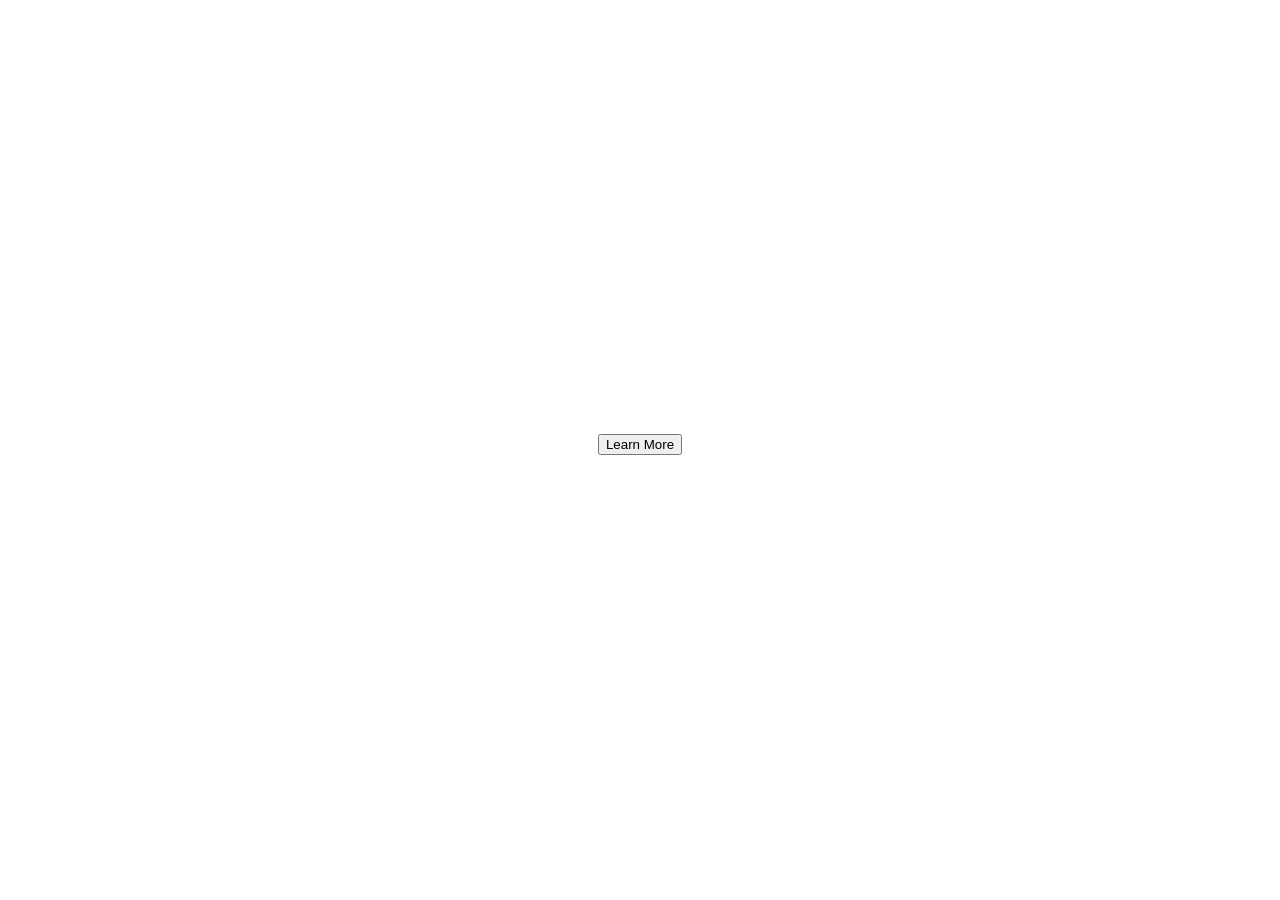
==== Section 1/index.html @ 3c34863b "added hero section" ====
<!DOCTYPE html>
<html lang="en">

<head>
    <meta charset="UTF-8">
    <meta name="viewport" content="width=device-width, initial-scale=1.0">
    <title>Document</title>

    <link href="https://fonts.googleapis.com/css?family=Roboto:100,100italic,300,300italic,regular,italic,500,500italic,700,700italic,900,900italic" rel="stylesheet" />

    <style>
        body{
            margin: 0;
        }

        header{
            background-image: url('https://pixewall.com/wp-content/uploads/2023/12/4k-Ultra-HD-Landscape-Wallpaper-scaled.jpg');
            color: white;
            height: 70vh;
            background-size: cover;
            text-align: center;
            padding-top: 300px;
            box-sizing: border-box;
        }

        .hero-title{
            margin: 0;
            font-family: Roboto;
        }

        .hero-subtitle{
            /* text-align: center; */
            font-family: Roboto;
        }

        .hero-btn{
            /* text-align: center; */
        }

    </style>

</head>

<body>

    <header>
        <h1 class="hero-title" style="text-align: center; font-size: 4rem;">Welcome to my site</h1>
        <h3 class="hero-subtitle">Lorem ipsum dolor sit amet consectetur adipisicing elit. Assumenda quod doloribus architecto sunt beatae dolor optio ullam quia aut! Magnam.</h3>
        <button class="hero-btn">Learn More</button>
    </header>

    <main>

    </main>

    <footer>

    </footer>

</body>

</html>
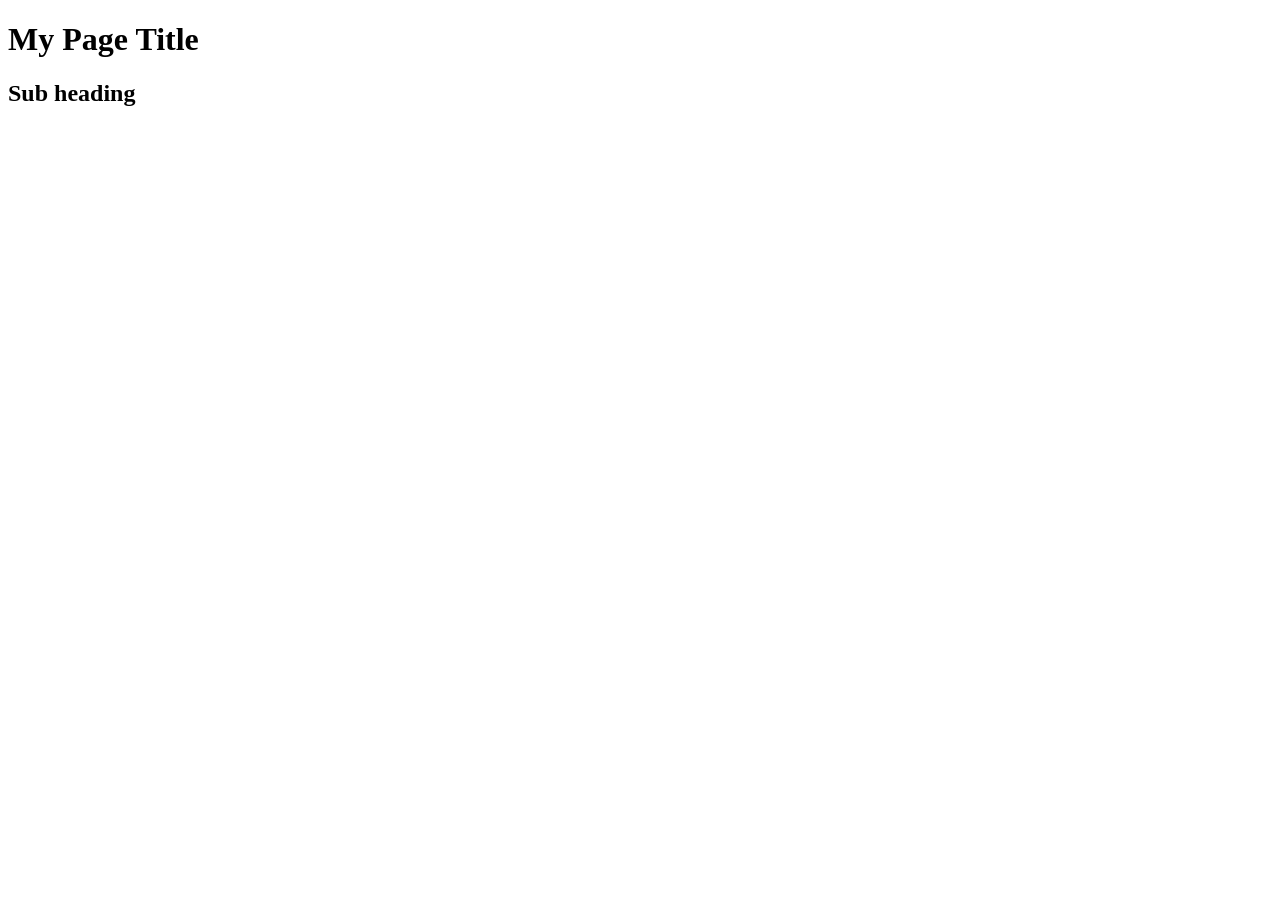
==== commit 3f8aa9ba: "Merge branch 'main' of https://github.com/m-triple-m/DP-2024-FEB-MERN-0500" ====
--- a/Section 1/index.html
+++ b/Section 1/index.html
@@ -1,62 +1,14 @@
 <!DOCTYPE html>
 <html lang="en">
-
 <head>
     <meta charset="UTF-8">
     <meta name="viewport" content="width=device-width, initial-scale=1.0">
     <title>Document</title>
-
-    <link href="https://fonts.googleapis.com/css?family=Roboto:100,100italic,300,300italic,regular,italic,500,500italic,700,700italic,900,900italic" rel="stylesheet" />
-
-    <style>
-        body{
-            margin: 0;
-        }
-
-        header{
-            background-image: url('https://pixewall.com/wp-content/uploads/2023/12/4k-Ultra-HD-Landscape-Wallpaper-scaled.jpg');
-            color: white;
-            height: 70vh;
-            background-size: cover;
-            text-align: center;
-            padding-top: 300px;
-            box-sizing: border-box;
-        }
-
-        .hero-title{
-            margin: 0;
-            font-family: Roboto;
-        }
-
-        .hero-subtitle{
-            /* text-align: center; */
-            font-family: Roboto;
-        }
-
-        .hero-btn{
-            /* text-align: center; */
-        }
-
-    </style>
-
 </head>
-
 <body>
-
-    <header>
-        <h1 class="hero-title" style="text-align: center; font-size: 4rem;">Welcome to my site</h1>
-        <h3 class="hero-subtitle">Lorem ipsum dolor sit amet consectetur adipisicing elit. Assumenda quod doloribus architecto sunt beatae dolor optio ullam quia aut! Magnam.</h3>
-        <button class="hero-btn">Learn More</button>
-    </header>
-
-    <main>
-
-    </main>
-
-    <footer>
-
-    </footer>
+    
+    <h1>My Page Title</h1>
+    <h2>Sub heading</h2>
 
 </body>
-
 </html>
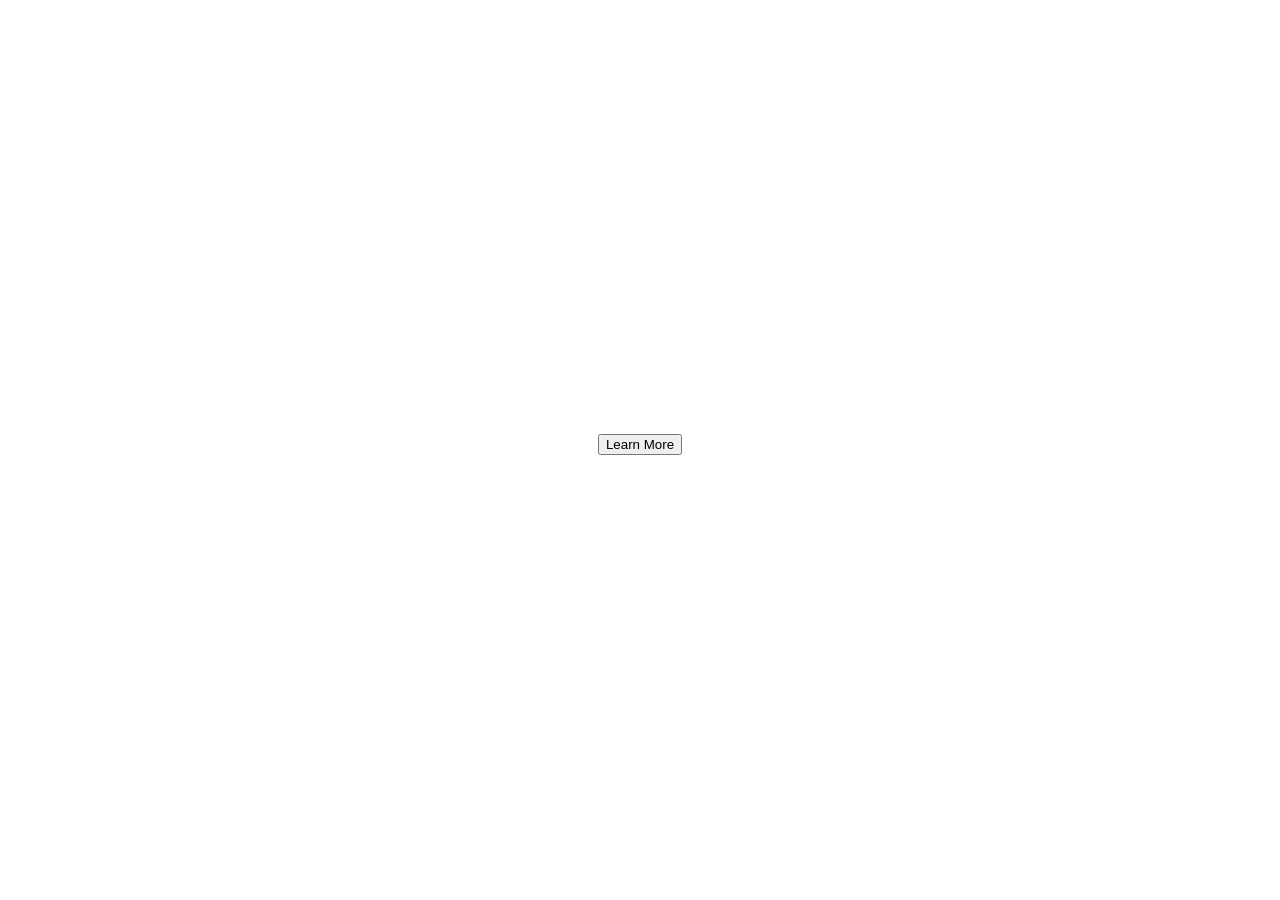
==== commit 2043878f: "html" ====
--- a/Section 1/index.html
+++ b/Section 1/index.html
@@ -1,14 +1,63 @@
 <!DOCTYPE html>
 <html lang="en">
+
 <head>
     <meta charset="UTF-8">
     <meta name="viewport" content="width=device-width, initial-scale=1.0">
     <title>Document</title>
+
+    <link href="https://fonts.googleapis.com/css?family=Roboto:100,100italic,300,300italic,regular,italic,500,500italic,700,700italic,900,900italic" rel="stylesheet" />
+
+    <style>
+
+        body{
+            margin: 0;
+        }
+
+        header{
+            background-image: url('https://pixewall.com/wp-content/uploads/2023/12/4k-Ultra-HD-Landscape-Wallpaper-scaled.jpg');
+            color: white;
+            height: 70vh;
+            background-size: cover;
+            text-align: center;
+            padding-top: 300px;
+            box-sizing: border-box;
+        }
+
+        .hero-title{
+            margin: 0;
+            font-family: Roboto;
+        }
+
+        .hero-subtitle{
+            /* text-align: center; */
+            font-family: Roboto;
+        }
+
+        .hero-btn{
+            /* text-align: center; */
+        }
+
+    </style>
+
 </head>
+
 <body>
-    
-    <h1>My Page Title</h1>
-    <h2>Sub heading</h2>
+
+    <header>
+        <h1 class="hero-title" style="text-align: center; font-size: 4rem;">Welcome to my site</h1>
+        <h3 class="hero-subtitle">Lorem ipsum dolor sit amet consectetur adipisicing elit. Assumenda quod doloribus architecto sunt beatae dolor optio ullam quia aut! Magnam.</h3>
+        <button class="hero-btn">Learn More</button>
+    </header>
+
+    <main>
+
+    </main>
+
+    <footer>
+
+    </footer>
 
 </body>
+
 </html>
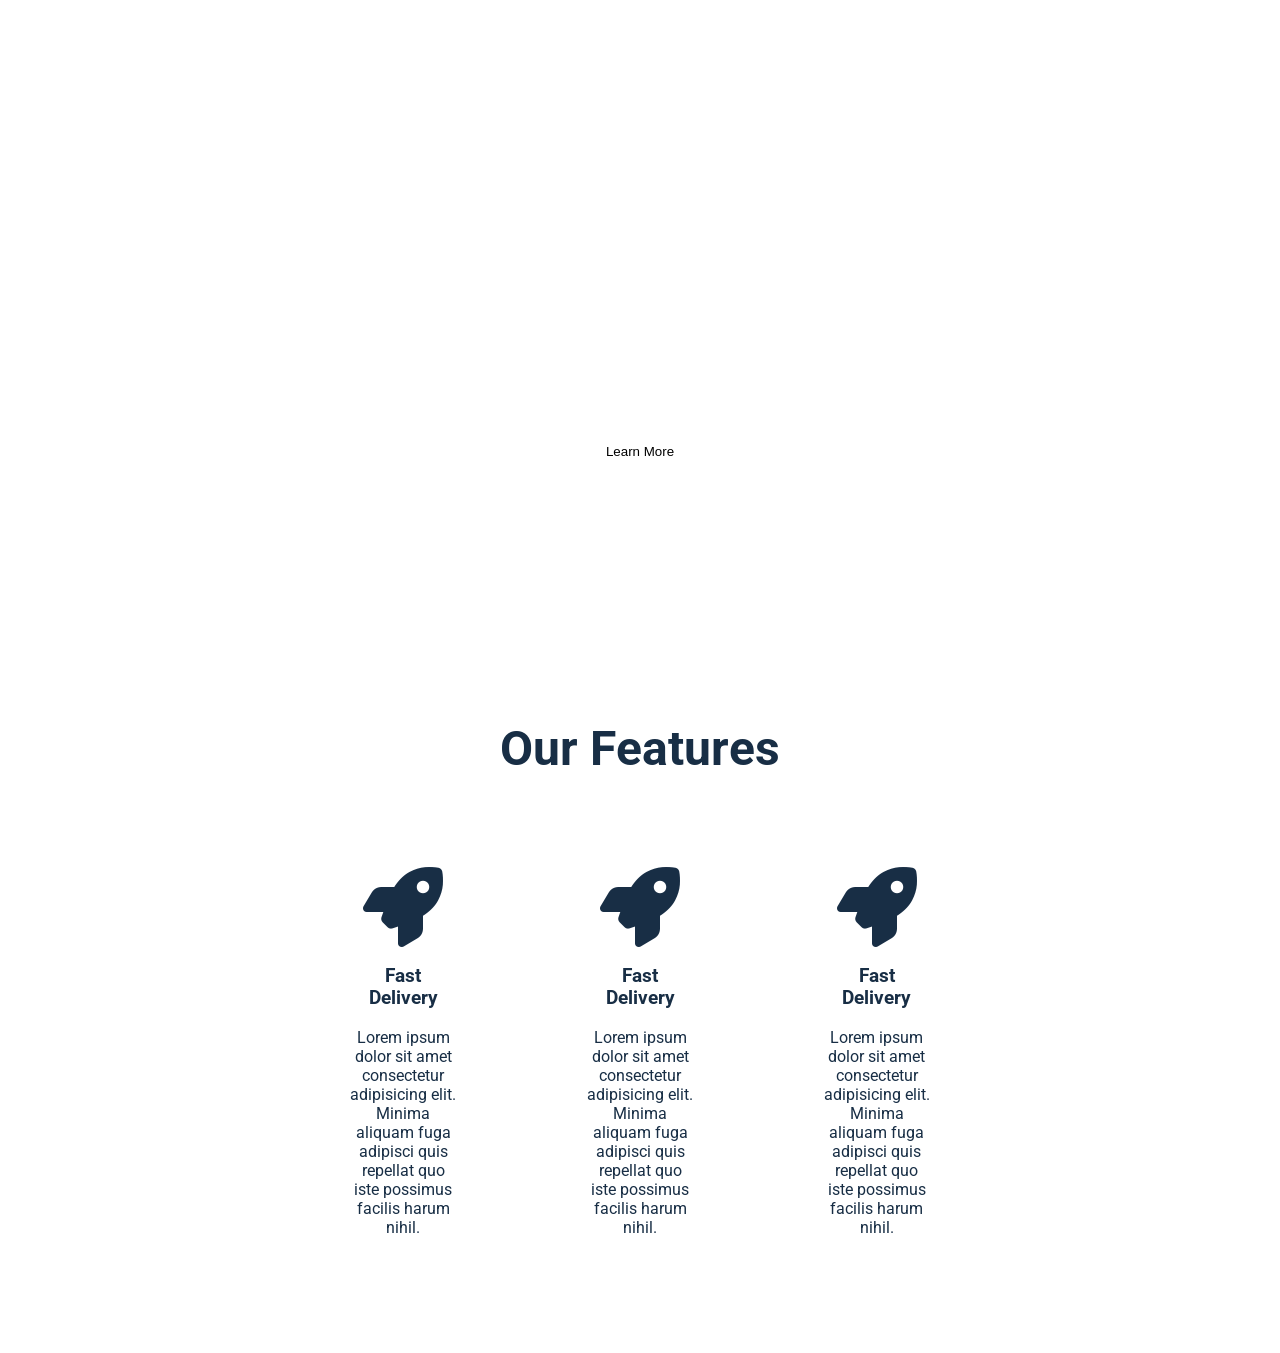
==== commit ed3a154d: "html css" ====
--- a/Section 1/index.html
+++ b/Section 1/index.html
@@ -6,15 +6,25 @@
     <meta name="viewport" content="width=device-width, initial-scale=1.0">
     <title>Document</title>
 
-    <link href="https://fonts.googleapis.com/css?family=Roboto:100,100italic,300,300italic,regular,italic,500,500italic,700,700italic,900,900italic" rel="stylesheet" />
+    <link
+        href="https://fonts.googleapis.com/css?family=Roboto:100,100italic,300,300italic,regular,italic,500,500italic,700,700italic,900,900italic"
+        rel="stylesheet" />
+
+    <link rel="stylesheet" href="https://cdnjs.cloudflare.com/ajax/libs/font-awesome/6.5.1/css/all.min.css"
+        integrity="sha512-DTOQO9RWCH3ppGqcWaEA1BIZOC6xxalwEsw9c2QQeAIftl+Vegovlnee1c9QX4TctnWMn13TZye+giMm8e2LwA=="
+        crossorigin="anonymous" referrerpolicy="no-referrer" />
 
     <style>
 
-        body{
+        :root{
+            --theme-color: #182e45;
+        }
+
+        body {
             margin: 0;
         }
 
-        header{
+        header {
             background-image: url('https://pixewall.com/wp-content/uploads/2023/12/4k-Ultra-HD-Landscape-Wallpaper-scaled.jpg');
             color: white;
             height: 70vh;
@@ -24,20 +34,54 @@
             box-sizing: border-box;
         }
 
-        .hero-title{
+        .hero-title {
             margin: 0;
             font-family: Roboto;
         }
 
-        .hero-subtitle{
+        .hero-subtitle {
             /* text-align: center; */
             font-family: Roboto;
         }
 
-        .hero-btn{
-            /* text-align: center; */
+        .hero-btn {
+            padding: 10px 20px;
+            background-color: white;
+            border: none;
+            border-radius: 5px;
         }
 
+        .feature-card {
+            /* border: 2px solid red; */
+            text-align: center;
+            padding: 50px;
+            transition-duration: 0.3s;
+            border-radius: 10px;
+        }
+
+        .feature-card:hover{
+            background-color: var(--theme-color);
+            color: white;
+        }
+
+        .section-features {
+            /* display: flex; */
+            font-family: Roboto;
+            padding: 50px 300px;
+
+            color: var(--theme-color);
+
+        }
+
+        .card-container{
+            display: flex;
+            gap: 30px;
+        }
+
+        .section-title{
+            text-align: center;
+            font-size: 3rem;
+        }
     </style>
 
 </head>
@@ -46,12 +90,40 @@
 
     <header>
         <h1 class="hero-title" style="text-align: center; font-size: 4rem;">Welcome to my site</h1>
-        <h3 class="hero-subtitle">Lorem ipsum dolor sit amet consectetur adipisicing elit. Assumenda quod doloribus architecto sunt beatae dolor optio ullam quia aut! Magnam.</h3>
+        <h3 class="hero-subtitle">Lorem ipsum dolor sit amet consectetur adipisicing elit. Assumenda quod doloribus
+            architecto sunt beatae dolor optio ullam quia aut! Magnam.</h3>
         <button class="hero-btn">Learn More</button>
     </header>
 
     <main>
+        <section class="section-features">
+            <h2 class="section-title">Our Features</h2>
 
+            <div class="card-container">
+
+                <div class="feature-card">
+                    <i class="fa-5x fa-solid fa-rocket"></i>
+                    <h3>Fast Delivery</h3>
+                    <p>Lorem ipsum dolor sit amet consectetur adipisicing elit. Minima aliquam fuga adipisci quis
+                        repellat quo iste possimus facilis harum nihil.</p>
+                </div>
+                <div class="feature-card">
+                    <i class="fa-5x fa-solid fa-rocket" ></i>
+                    <h3>Fast Delivery</h3>
+                    <p>Lorem ipsum dolor sit amet consectetur adipisicing elit. Minima aliquam fuga adipisci quis
+                        repellat quo iste possimus facilis harum nihil.</p>
+                </div>
+                <div class="feature-card">
+                    <i class="fa-5x fa-solid fa-rocket"></i>
+                    <h3>Fast Delivery</h3>
+                    <p>Lorem ipsum dolor sit amet consectetur adipisicing elit. Minima aliquam fuga adipisci quis
+                        repellat quo iste possimus facilis harum nihil.</p>
+                </div>
+
+            </div>
+
+
+        </section>
     </main>
 
     <footer>
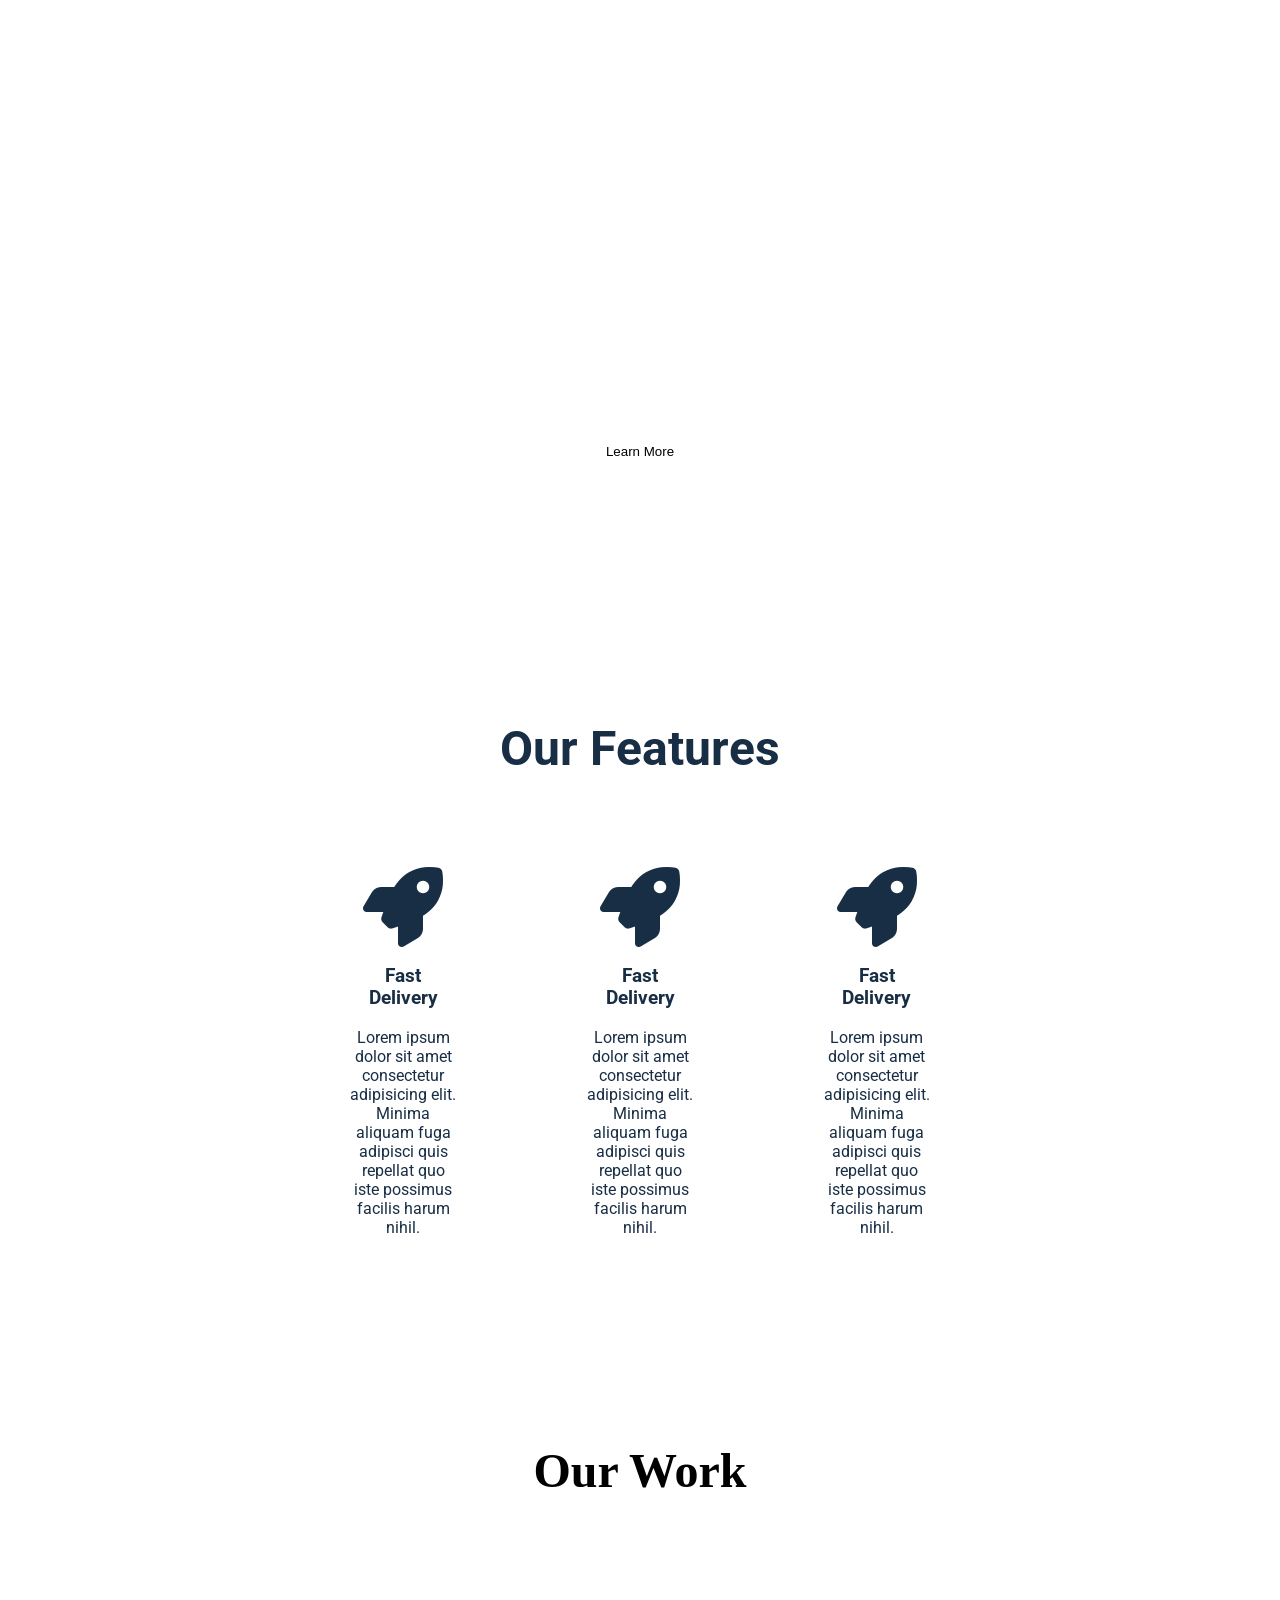
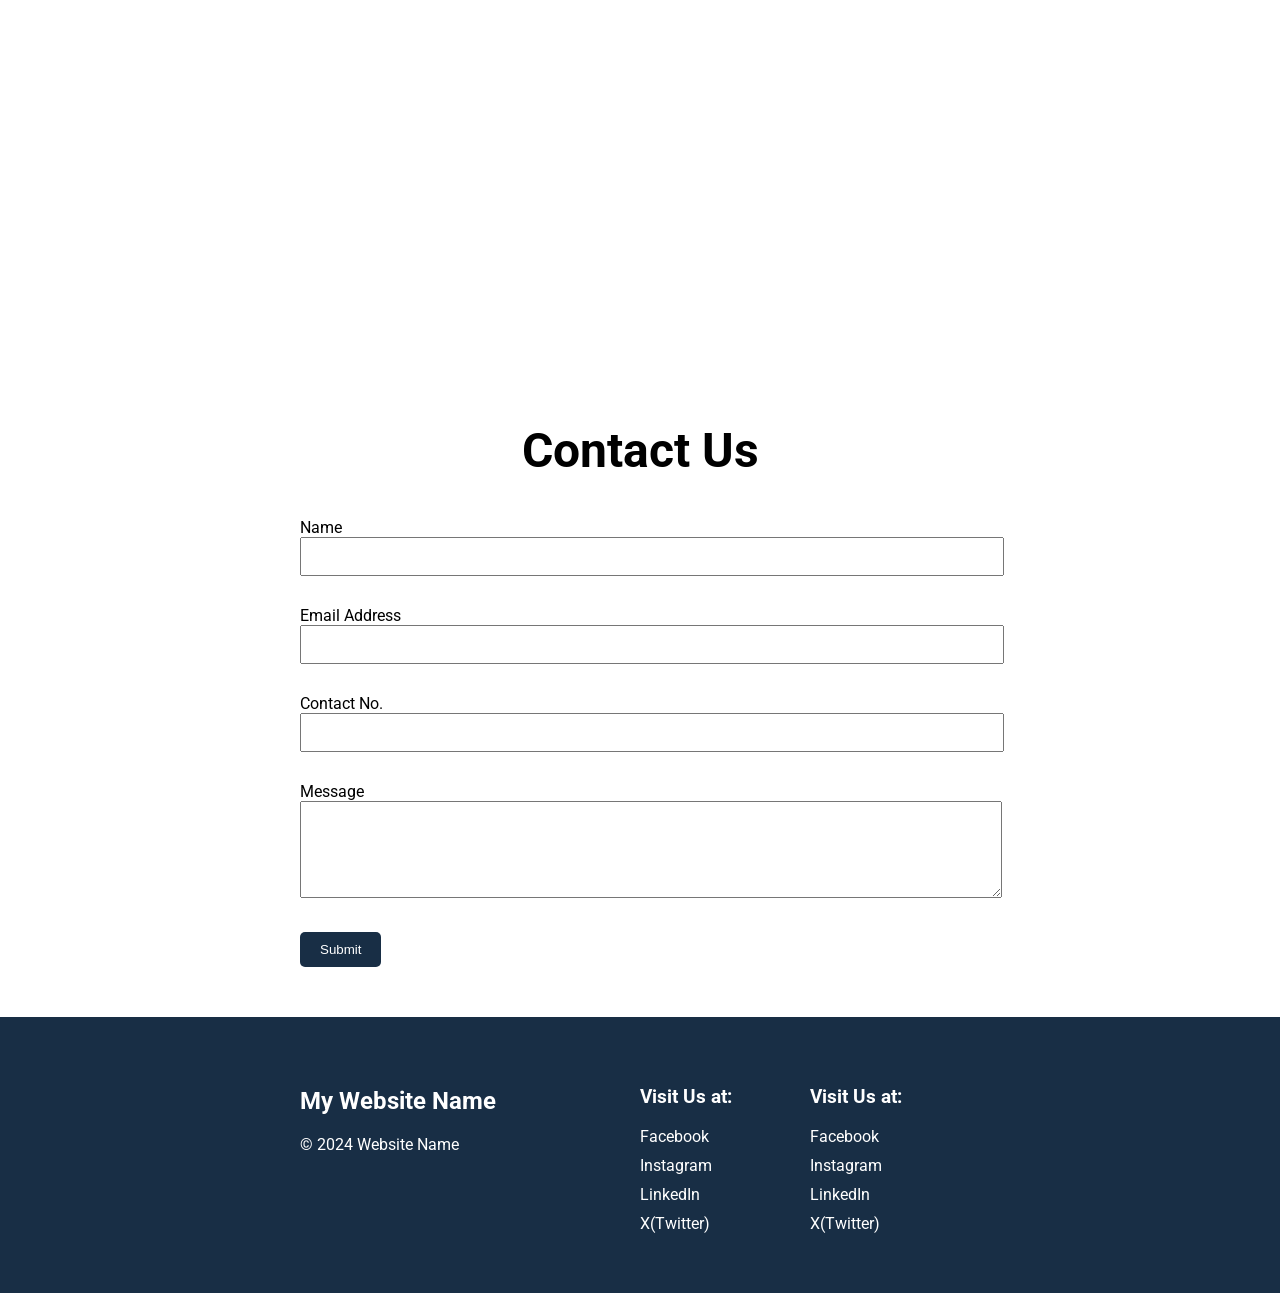
==== commit 4579364e: "page complete" ====
--- a/Section 1/index.html
+++ b/Section 1/index.html
@@ -82,6 +82,51 @@
             text-align: center;
             font-size: 3rem;
         }
+
+        .section-video{
+            padding: 50px 300px;
+        }
+
+        .section-video video{
+            width:100%;
+        }
+
+        .section-contact{
+            padding: 50px 300px;
+            font-family: Roboto;
+        }
+
+        .text-input , .text-input-area {
+            width: 100%;
+            padding: 10px;
+            margin-bottom: 30px;
+        }
+
+        .contact-btn{
+            padding: 10px 20px;
+            background-color: var(--theme-color);
+            color: white;
+            border: none;
+            border-radius: 5px;
+        }
+
+        footer{
+            padding: 50px 300px;
+            font-family: Roboto;
+            background-color: var(--theme-color);
+            color: white;
+
+            display: grid;
+            grid-template-columns: 2fr 1fr 1fr;
+        }
+
+        .social-link{
+            color: white;
+            display: block;
+            margin-bottom: 10px;
+            text-decoration: none;
+        }
+
     </style>
 
 </head>
@@ -124,10 +169,62 @@
 
 
         </section>
+
+        <section class="section-video">
+
+            <h2 class="section-title">Our Work</h2>
+
+            <video src="video.mp4" autoplay muted loop></video>
+
+        </section>
+
+        <section class="section-contact">
+
+            <h2 class="section-title">Contact Us</h2>
+
+            <form>
+                <label>Name</label>
+                <input type="text" class="text-input">
+
+                <label>Email Address</label>
+                <input type="email" class="text-input">
+
+                <label>Contact No.</label>
+                <input type="number" class="text-input">
+
+                <label>Message</label>
+                <textarea rows="5" class="text-input-area"></textarea>
+
+                <button class="contact-btn">Submit</button>
+                
+            </form>
+
+        </section>
     </main>
 
     <footer>
 
+        <div>
+            <h2 class="footer-title">My Website Name</h2>
+            <p>&copy; 2024 Website Name </p>
+        </div>
+
+        <div>
+            <h3>Visit Us at:</h3>
+            <a href="#" class="social-link">Facebook</a>
+            <a href="#" class="social-link">Instagram</a>
+            <a href="#" class="social-link">LinkedIn</a>
+            <a href="#" class="social-link">X(Twitter)</a>
+        </div>
+        
+        <div>
+            <h3>Visit Us at:</h3>
+            <a href="#" class="social-link">Facebook</a>
+            <a href="#" class="social-link">Instagram</a>
+            <a href="#" class="social-link">LinkedIn</a>
+            <a href="#" class="social-link">X(Twitter)</a>
+        </div>
+
     </footer>
 
 </body>
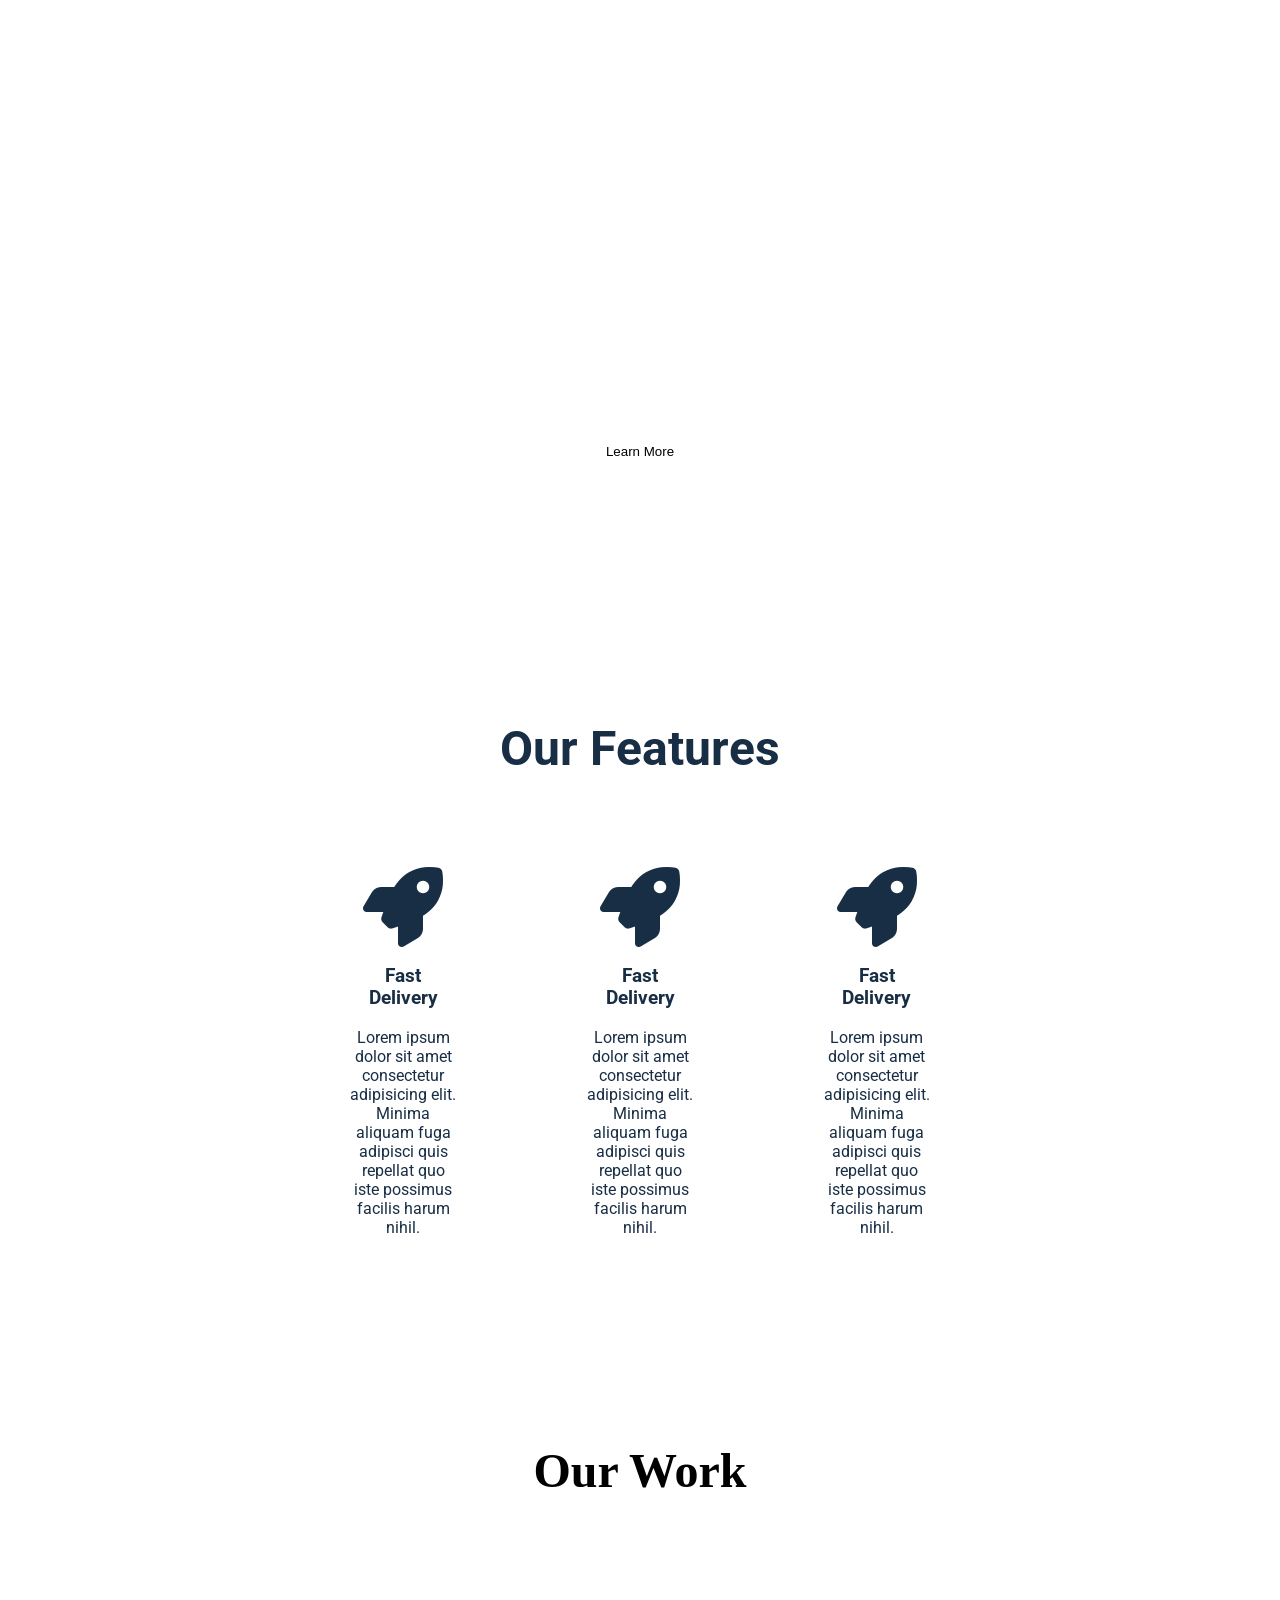
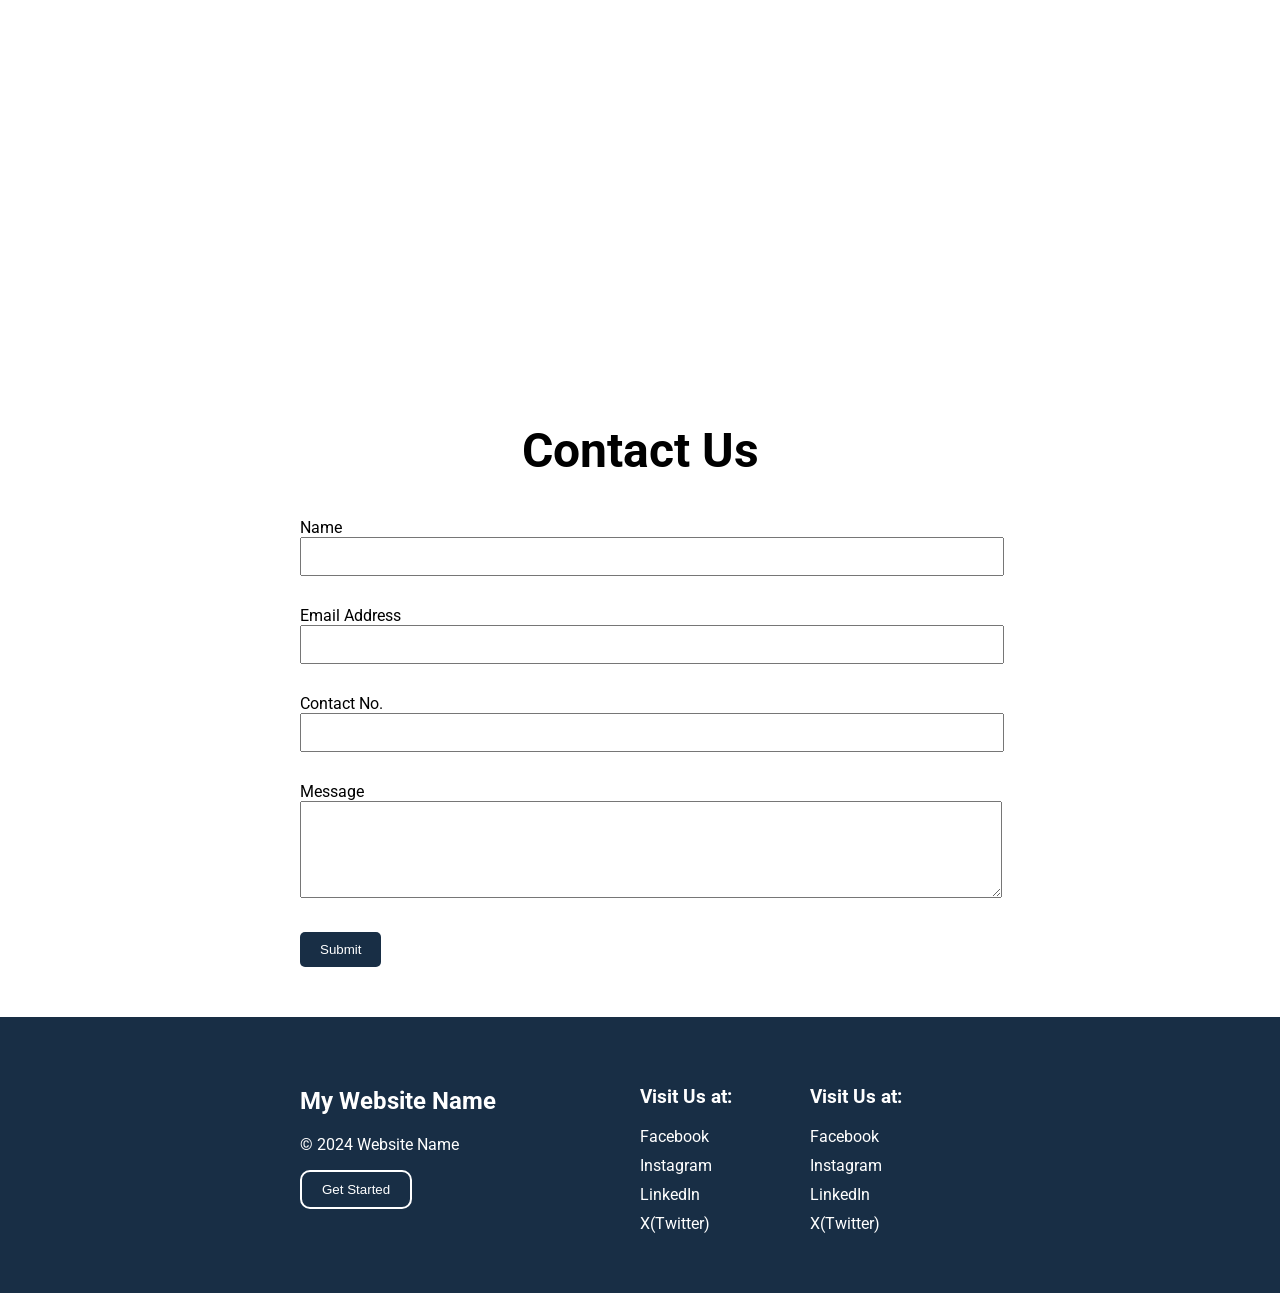
==== commit 1de84dfd: "bootstrap" ====
--- a/Section 1/index.html
+++ b/Section 1/index.html
@@ -14,9 +14,10 @@
         integrity="sha512-DTOQO9RWCH3ppGqcWaEA1BIZOC6xxalwEsw9c2QQeAIftl+Vegovlnee1c9QX4TctnWMn13TZye+giMm8e2LwA=="
         crossorigin="anonymous" referrerpolicy="no-referrer" />
 
+    <link rel="stylesheet" href="style.css">
+
     <style>
-
-        :root{
+        :root {
             --theme-color: #182e45;
         }
 
@@ -59,7 +60,7 @@
             border-radius: 10px;
         }
 
-        .feature-card:hover{
+        .feature-card:hover {
             background-color: var(--theme-color);
             color: white;
         }
@@ -73,36 +74,37 @@
 
         }
 
-        .card-container{
+        .card-container {
             display: flex;
             gap: 30px;
         }
 
-        .section-title{
+        .section-title {
             text-align: center;
             font-size: 3rem;
         }
 
-        .section-video{
-            padding: 50px 300px;
-        }
-
-        .section-video video{
-            width:100%;
-        }
-
-        .section-contact{
-            padding: 50px 300px;
-            font-family: Roboto;
-        }
-
-        .text-input , .text-input-area {
+        .section-video {
+            padding: 50px 300px;
+        }
+
+        .section-video video {
+            width: 100%;
+        }
+
+        .section-contact {
+            padding: 50px 300px;
+            font-family: Roboto;
+        }
+
+        .text-input,
+        .text-input-area {
             width: 100%;
             padding: 10px;
             margin-bottom: 30px;
         }
 
-        .contact-btn{
+        .contact-btn {
             padding: 10px 20px;
             background-color: var(--theme-color);
             color: white;
@@ -110,7 +112,7 @@
             border-radius: 5px;
         }
 
-        footer{
+        footer {
             padding: 50px 300px;
             font-family: Roboto;
             background-color: var(--theme-color);
@@ -120,13 +122,25 @@
             grid-template-columns: 2fr 1fr 1fr;
         }
 
-        .social-link{
+        .social-link {
             color: white;
             display: block;
             margin-bottom: 10px;
             text-decoration: none;
         }
 
+        .my-video {
+            display: grid;
+            grid-template-columns: 1fr 1fr 1fr;
+        }
+
+        /* .video-container{
+            width: 100%;
+        } */
+
+        .video-container video{
+            width: 100%;
+        }
     </style>
 
 </head>
@@ -146,6 +160,12 @@
 
             <div class="card-container">
 
+                <div class="feature-card">
+                    <i class="fa-5x fa-solid fa-rocket"></i>
+                    <h3>Fast Delivery</h3>
+                    <p>Lorem ipsum dolor sit amet consectetur adipisicing elit. Minima aliquam fuga adipisci quis
+                        repellat quo iste possimus facilis harum nihil.</p>
+                </div>
                 <div class="feature-card">
                     <i class="fa-5x fa-solid fa-rocket"></i>
                     <h3>Fast Delivery</h3>
@@ -158,12 +178,6 @@
                     <p>Lorem ipsum dolor sit amet consectetur adipisicing elit. Minima aliquam fuga adipisci quis
                         repellat quo iste possimus facilis harum nihil.</p>
                 </div>
-                <div class="feature-card">
-                    <i class="fa-5x fa-solid fa-rocket"></i>
-                    <h3>Fast Delivery</h3>
-                    <p>Lorem ipsum dolor sit amet consectetur adipisicing elit. Minima aliquam fuga adipisci quis
-                        repellat quo iste possimus facilis harum nihil.</p>
-                </div>
 
             </div>
 
@@ -196,17 +210,36 @@
                 <textarea rows="5" class="text-input-area"></textarea>
 
                 <button class="contact-btn">Submit</button>
-                
+
             </form>
 
         </section>
+
+
+        <!-- <section class="my-video">
+            <div class="video-container">
+
+                <video src="video2.mp4" autoplay muted></video>
+            </div>
+
+            <div class="video-container">
+
+                <video src="video3.mp4" autoplay muted></video>
+            </div>
+            <div class="video-container">
+
+                <video src="video4.mp4" autoplay muted></video>
+            </div>
+
+        </section> -->
     </main>
 
     <footer>
 
         <div>
             <h2 class="footer-title">My Website Name</h2>
-            <p>&copy; 2024 Website Name </p>
+            <p> &copy; 2024 Website Name </p>
+            <button class="main-btn white-btn">Get Started</button>
         </div>
 
         <div>
@@ -216,7 +249,9 @@
             <a href="#" class="social-link">LinkedIn</a>
             <a href="#" class="social-link">X(Twitter)</a>
         </div>
-        
+
+
+
         <div>
             <h3>Visit Us at:</h3>
             <a href="#" class="social-link">Facebook</a>
--- a/Section 1/style.css
+++ b/Section 1/style.css
@@ -0,0 +1,15 @@
+.main-btn{
+    background-color: transparent;
+    padding: 10px 20px;
+    border-radius: 10px;
+}
+
+.white-btn{
+    border: 2px solid white;
+    color: white;
+}
+
+.dark-btn{
+    border: 2px solid black;
+    color: black;
+}
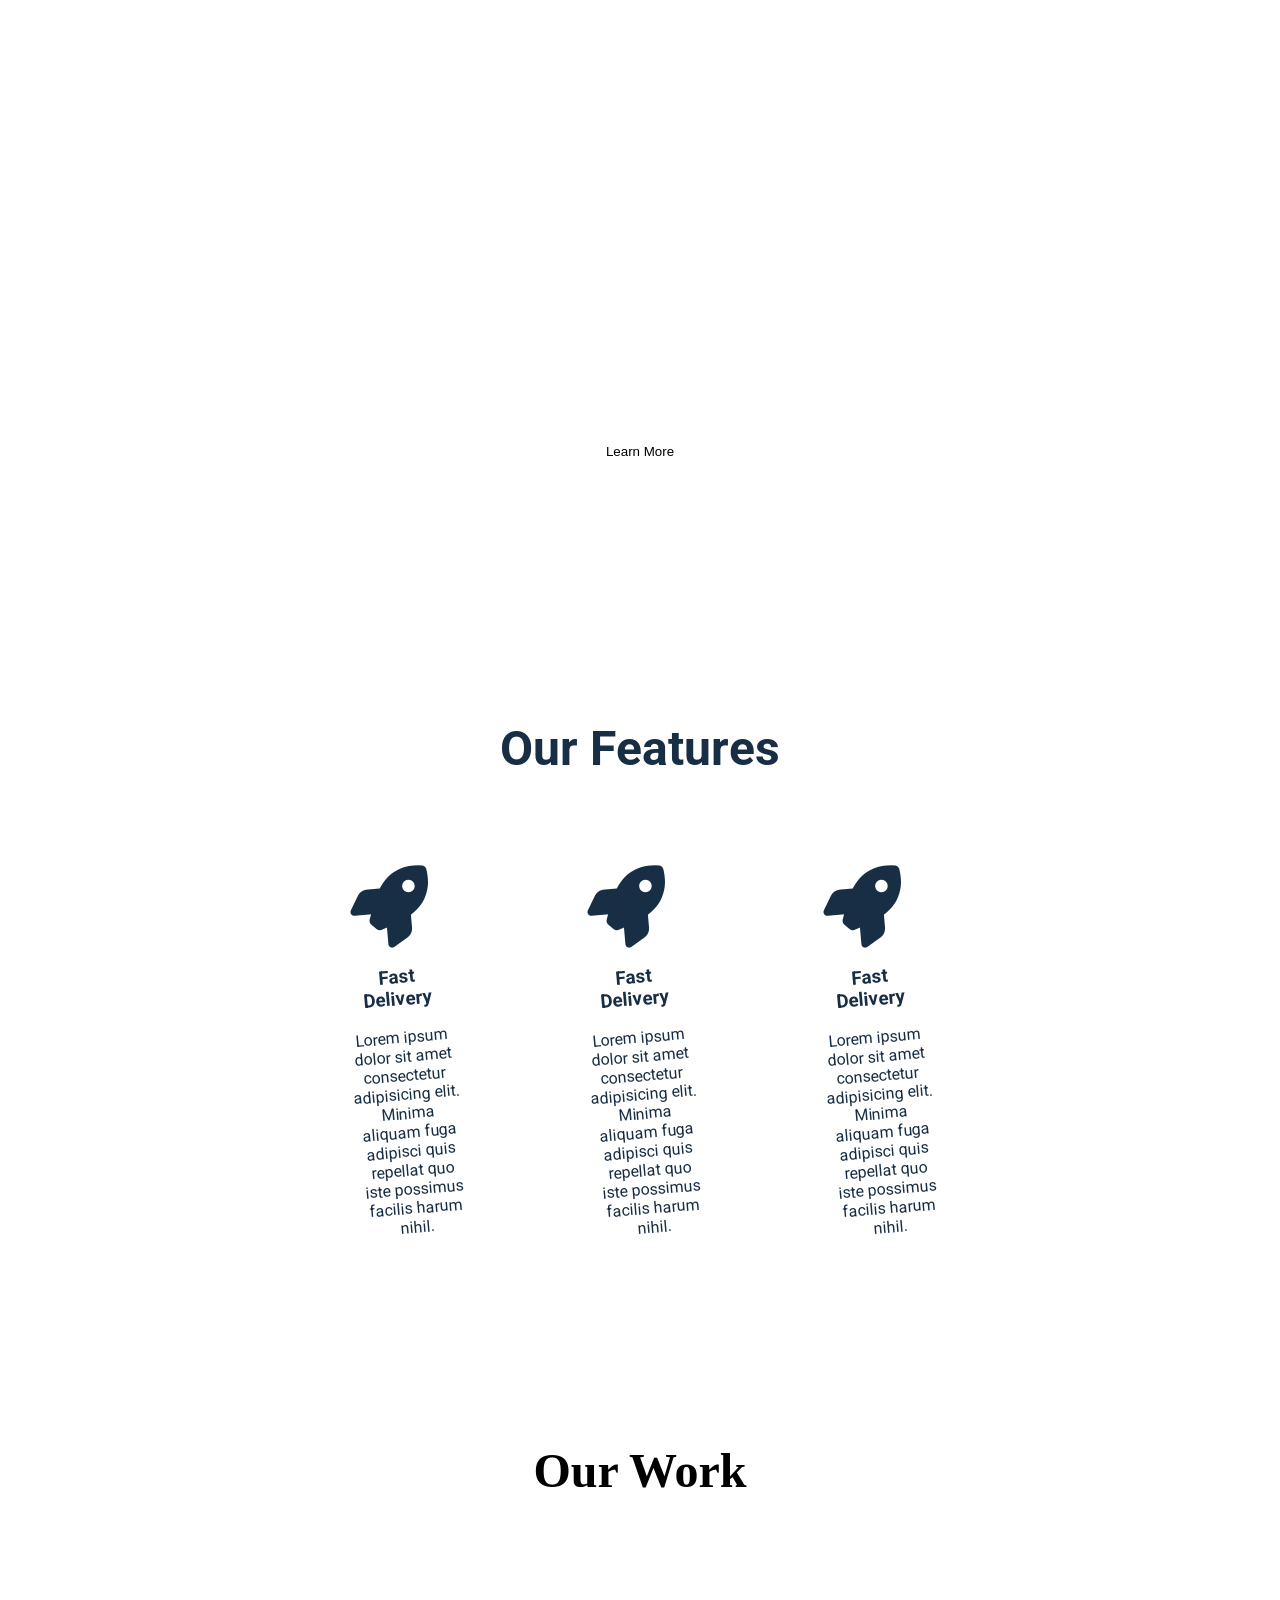
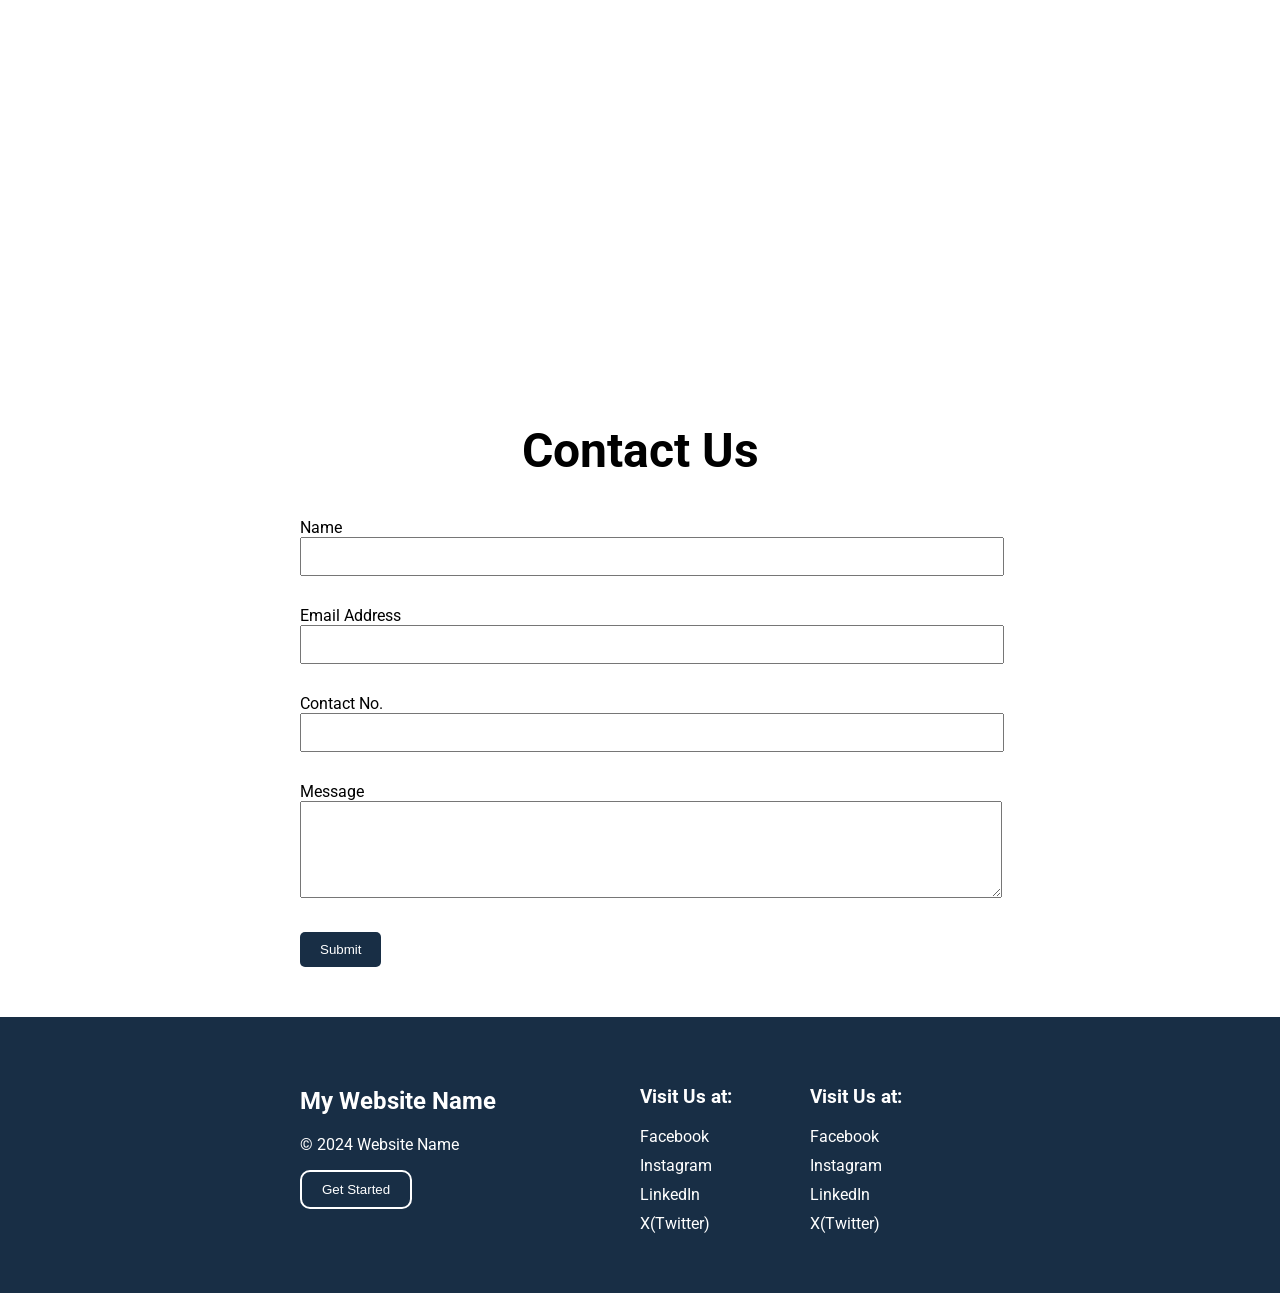
==== commit 759b5208: "bootstrap" ====
--- a/Section 1/index.html
+++ b/Section 1/index.html
@@ -58,11 +58,13 @@
             padding: 50px;
             transition-duration: 0.3s;
             border-radius: 10px;
+            transform: rotateZ(-5deg);
         }
 
         .feature-card:hover {
             background-color: var(--theme-color);
             color: white;
+            transform: translateY(-20px) rotateZ(0deg);
         }
 
         .section-features {
